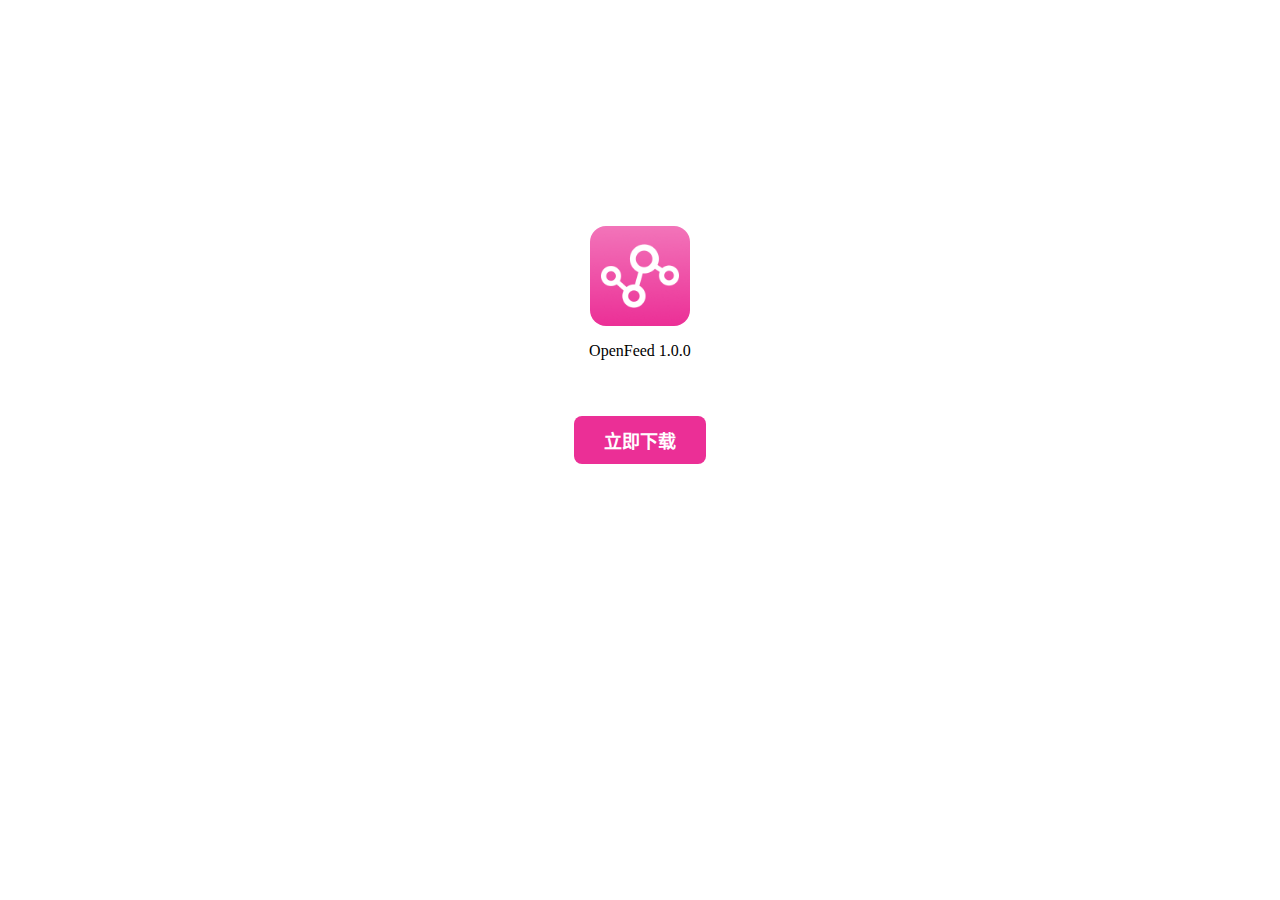
==== app_download.html @ 261d4761 "增加app和源编辑器下载；增加app下载页" ====
<!doctype html>
<html lang="zh-CN">

<head>
    <meta charset="utf-8">
    <meta http-equiv="Cache-Control" content="no-store" />
    <meta name="viewport" content="width=device-width, initial-scale=1.0, maximum-scale=1.0, user-scalable=0, shrink-to-fit=no, viewport-fit=cover">
    <meta http-equiv="X-UA-Compatible" content="edge">
    <link rel="stylesheet" type="text/css" href="css/app_download.css">
    <script type="text/javascript" charset="UTF-8" src="//upcdn.b0.upaiyun.com/libs/jquery/jquery-2.0.3.min.js"></script>
    <script type="text/javascript" charset="UTF-8" src="js/app_download.js?2"></script>
    <title>APP下载</title>
</head>

<body>
    <div id="container">
        <span style="flex:1"></span>
        <img src="img/app_logo.png" id="logo"/>
        <span id="app_name">OpenFeed 1.0.0</span>
        <a id="download_btn" href="#">立即下载</a>
        <span style="flex:2"></span>
    </div>
    
    <div id="wx_tips">
        在浏览器打开，下载APP
        <img src="img/akar-icons_arrow-up-right.png"/>
    </div>
</body>

</html>
---- css/app_download.css ----
html,body {
    margin: 0;
    padding: 0;
}

a:link{text-decoration: none;}
a:hover{color: #EB2F96;}

#container{
    display: flex;
    flex-direction: column;
    height: 100vh;
    box-sizing: border-box;
    align-items: center;
    justify-content: center;
    padding: 16px;
}

#logo{
    width: 100px;
    height: 100px;
    border: none;
    border-radius: 16px;
}

#app_name{
    font-size: 16px;
    color: black;
    margin-top: 16px;
}

#download_btn{
    font-size: 18px;
    color: white;
    font-weight: bold;
    margin-top: 56px;
    border-radius: 8px;
    background: #EB2F96;

    display: flex;
    flex-direction: column;
    align-items: center;
    justify-content: center;
    padding: 0px 16px;

    height: 48px;
    min-width: 100px;
}

#download_btn:active{
    background: #d20274;
}

#wx_tips{
    display: none;
    position: fixed;
    left: 0;
    top: 0;
    right: 0;
    padding: 16px 16px;
    font-size: 16px;
    background: #EB2F96;
    color: white;
    font-weight: bold;
    border-bottom-left-radius: 8px;
    border-bottom-right-radius: 8px;
}

#wx_tips img{
    width: 24px;
    height: 24px;
    position: absolute;
    right: 16px;
}
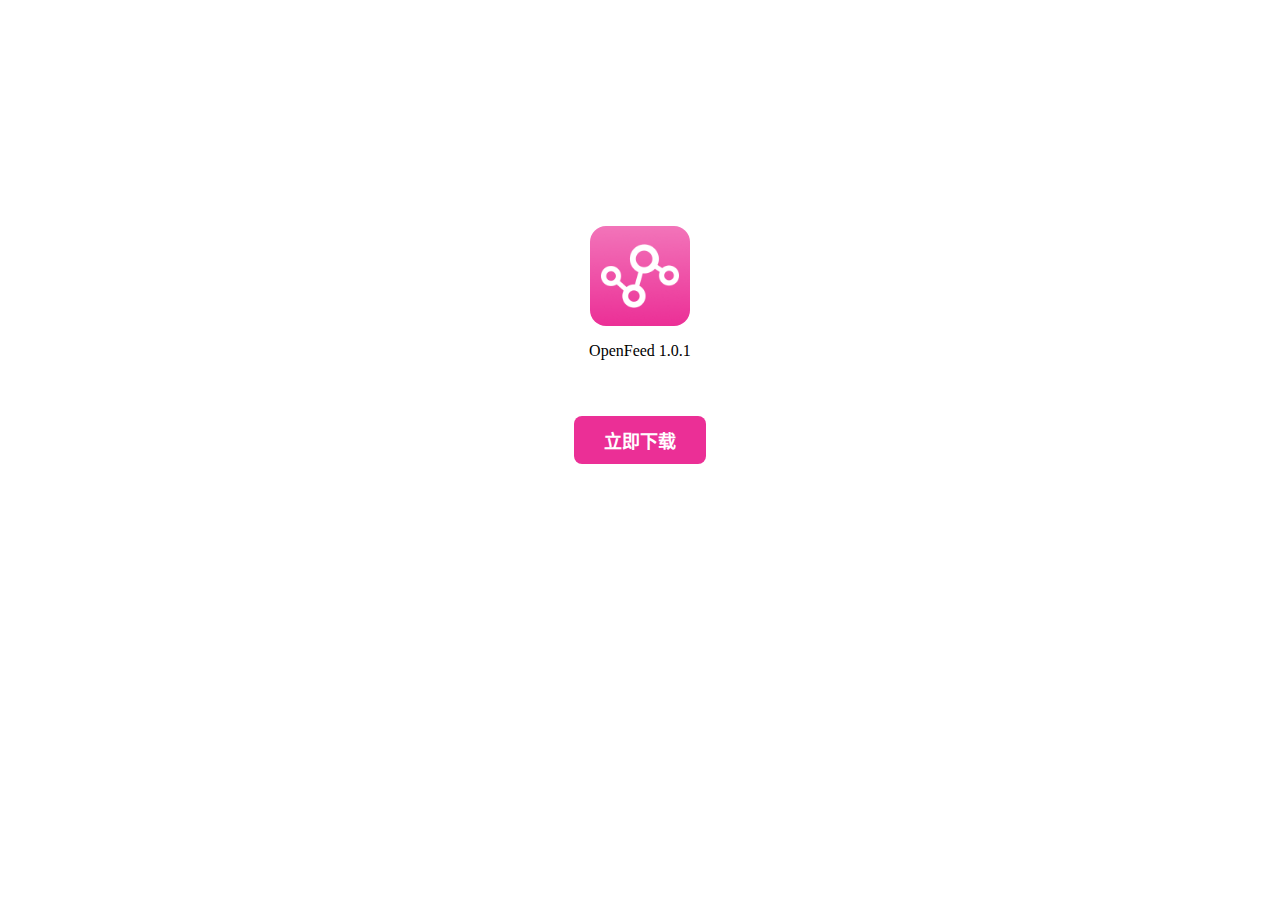
==== commit eb6ed54d: "更新版本" ====
--- a/app_download.html
+++ b/app_download.html
@@ -16,7 +16,7 @@
     <div id="container">
         <span style="flex:1"></span>
         <img src="img/app_logo.png" id="logo"/>
-        <span id="app_name">OpenFeed 1.0.0</span>
+        <span id="app_name">OpenFeed 1.0.1</span>
         <a id="download_btn" href="#">立即下载</a>
         <span style="flex:2"></span>
     </div>
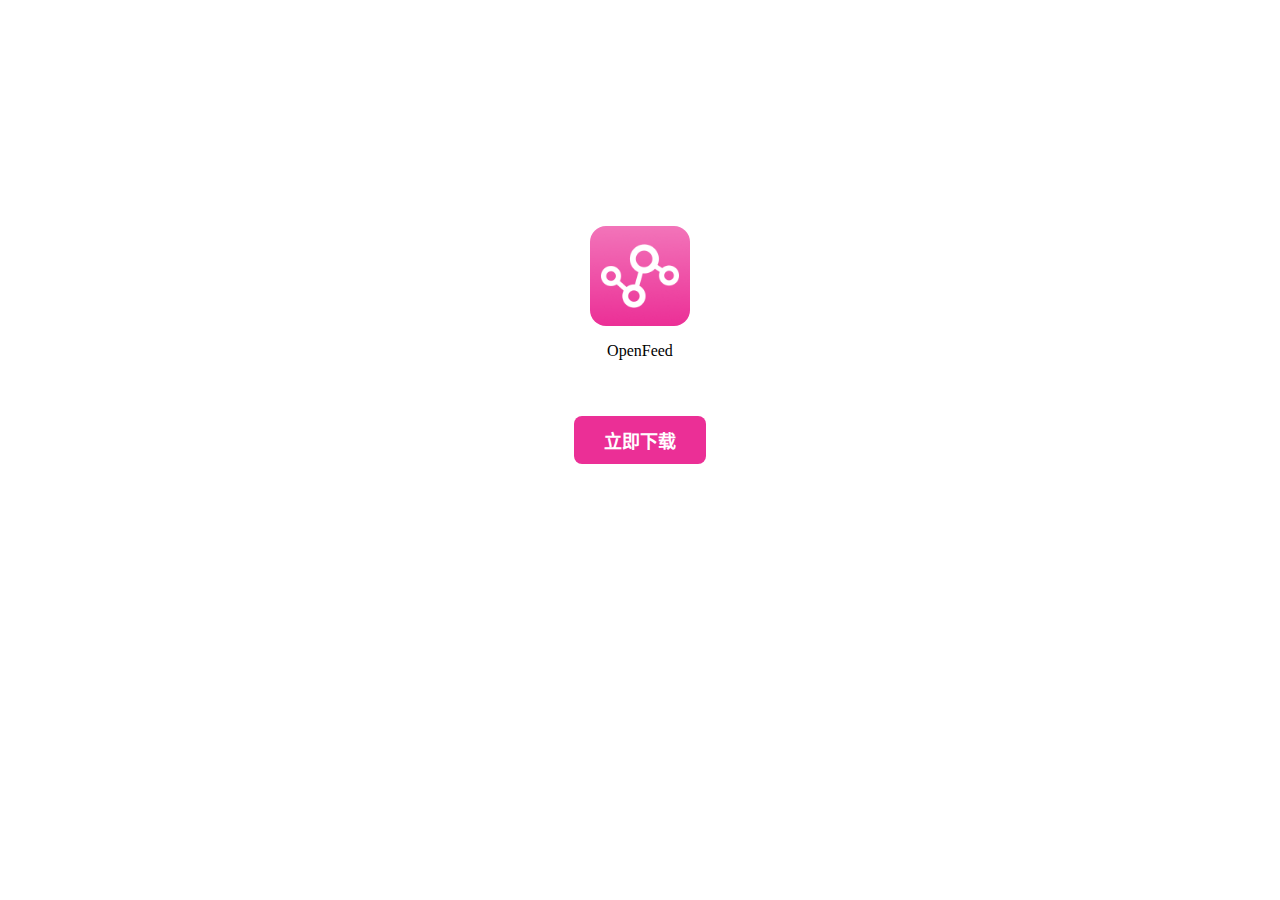
==== commit c25144bd: "处理静态文件缓存问题； 版本信息获取；" ====
--- a/app_download.html
+++ b/app_download.html
@@ -6,9 +6,12 @@
     <meta http-equiv="Cache-Control" content="no-store" />
     <meta name="viewport" content="width=device-width, initial-scale=1.0, maximum-scale=1.0, user-scalable=0, shrink-to-fit=no, viewport-fit=cover">
     <meta http-equiv="X-UA-Compatible" content="edge">
-    <link rel="stylesheet" type="text/css" href="css/app_download.css">
     <script type="text/javascript" charset="UTF-8" src="//upcdn.b0.upaiyun.com/libs/jquery/jquery-2.0.3.min.js"></script>
-    <script type="text/javascript" charset="UTF-8" src="js/app_download.js?2"></script>
+    <script type="text/javascript" charset="UTF-8" src="js/utils.js"></script>
+    <script type="text/javascript">
+        writeCssElements(['css/app_download.css']);
+        writeJsElements(['js/app_download.js']);
+    </script>
     <title>APP下载</title>
 </head>
 
@@ -16,7 +19,7 @@
     <div id="container">
         <span style="flex:1"></span>
         <img src="img/app_logo.png" id="logo"/>
-        <span id="app_name">OpenFeed 1.0.1</span>
+        <span id="app_name">OpenFeed</span>
         <a id="download_btn" href="#">立即下载</a>
         <span style="flex:2"></span>
     </div>
